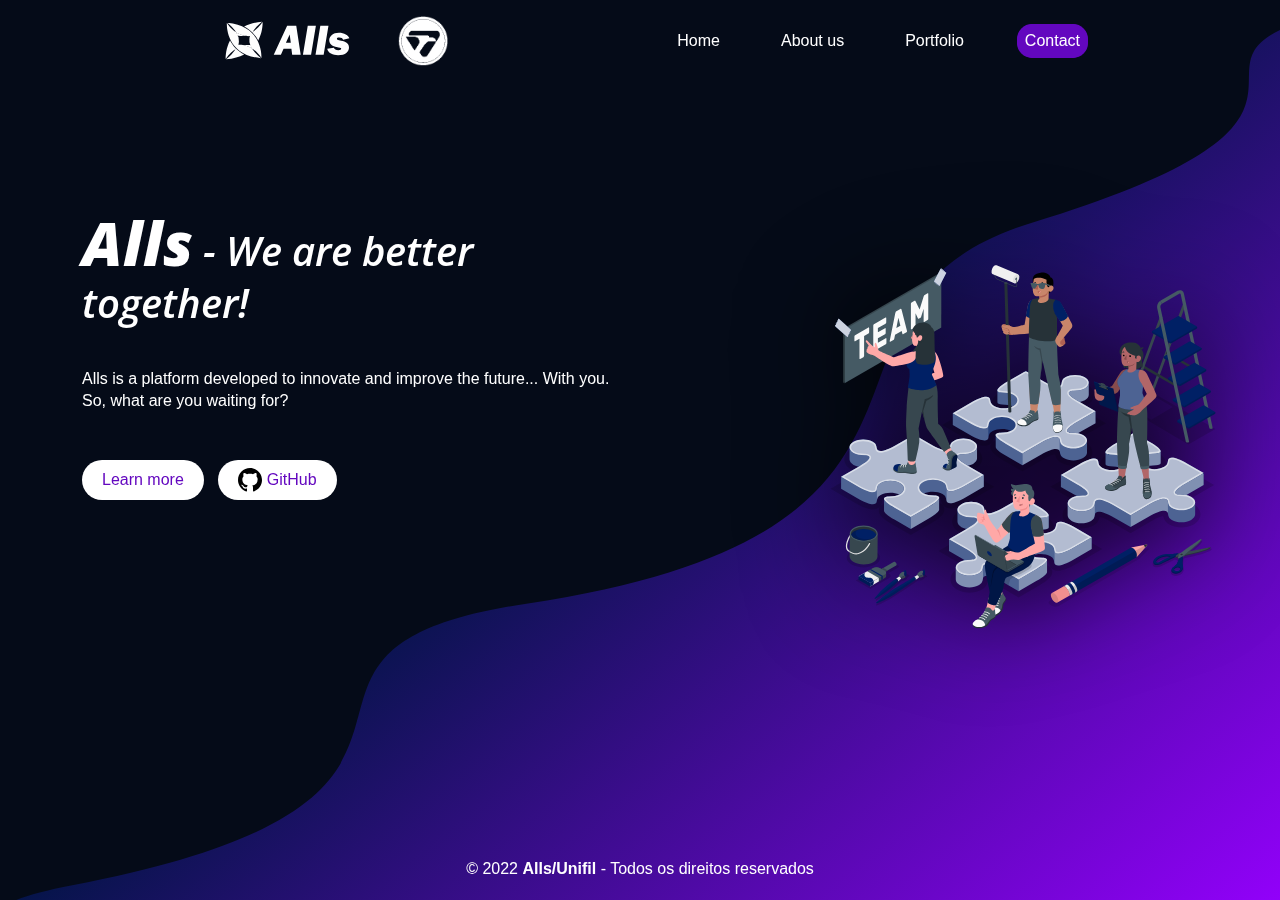
==== index.html @ 02fdd74c "Update index.html" ====
<!DOCTYPE html>
<html lang="en">
<head>
    <meta charset="utf-8">
    <meta name="viewport" content="width=device-width, initial-scale=1.0">
    <meta name="description" content="">
    <meta name="author" content="">
    <title>Alls - We are better together!</title>
	
	<!-- core CSS -->

    <link href="css/bootstrap.min.css" rel="stylesheet">
    <link href="css/font-awesome.min.css" rel="stylesheet">
    <link href="css/animate.min.css" rel="stylesheet">
    <link href="css/prettyPhoto.css" rel="stylesheet">
    <link href="css/main.css" rel="stylesheet">
    <link href="css/responsive.css" rel="stylesheet"> 

   
    <link rel="shortcut icon" href="/images/icon.svg" type="image/x-icon">
</head><!--/head-->

<body class="homepage">

    <header id="header">
 
        <nav class="navbar navbar-expand-lg navbar-dark">
            <div class="container-fluid">
                <a class="navbar-brand" href="index.html">
                  <img src="/images/Logo Branca.svg" width="200"  alt="">
                  <img src="/images/logoUnifil.png" height="50"  alt="">
                </a>
              <div class="collapse navbar-collapse navbar-inverse" id="navbarSupportedContent">
                <ul class="navbar-nav ms-auto mb-2 mb-lg-0">
                  <li class="nav-item">
                    <a class="nav-link" aria-current="page" href="index.html">Home</a>
                  </li>
                  <li class="nav-item navbar-inverse">
                    <a class="nav-link" href="about-us.html">About us</a>
                  </li>
                  <li class="nav-item navbar-inverse">
                    <a class="nav-link" href="portfolio.html">Portfolio</a>
                  </li>
                   <!--
                    <li class="nav-item dropdown navbar-inverse">
                        <a class="nav-link dropdown-toggle" href="blog-item.html" id="navbarDropdown" role="button" data-bs-toggle="dropdown" aria-expanded="false">
                        Blog
                        </a>
                        <ul class="dropdown-menu" aria-labelledby="navbarDropdown">
                        <li><a class="dropdown-item" href="blog-item.html">Recent articles</a></li>
                        <li><a class="dropdown-item" href="blog-item.html">Academic subjects</a></li>
                        <li><hr class="dropdown-divider"></li>
                        <li><a class="dropdown-item" href="blog-item.html">All subjects</a></li>
                        </ul>
                    </li>
                  -->

                  <li class="navbar-inverse navbar-nav active">
                    <a class="nav-link active" href="contact-us.html ">Contact</a>
                  </li>
                </ul>
              </div>
            </div>
        <!-- </nav>-->

    </header><!--/header-->

 
    <section class="view intro-2 rgba-gradient">
      <div class="full-bg-img mask">
          <div class="container flex-center">
              <div class="row flex-center pt-5 mt-3 w-100">
                  <div class="col-md-6 text-md-left margins">
                      <div class="white-text">
                          <h1 class="h1-responsive wow fadeInLeft" data-wow-delay="0.3s" style="font-style: italic;"> <b style="font-size: 60px;">Alls</b> - We are better together!</h1>
                              <br>
                              <p class="wow fadeInLeft" data-wow-delay="0.3s">
                                Alls is a platform developed to innovate and improve the future... With you.
                                <br>
                                So, what are you waiting for?
                              </p>
                              <br>
                              <a class="btn btn-primary wow fadeInLeft waves-light" data-wow-delay="0.3s" mdbWavesEffect href="" role="button">Learn more</a>
                              <a class="btn btn-primary wow fadeInLeft waves-light" data-wow-delay="0.3s" mdbWavesEffect href="" role="button" style="margin-left: 10px;"> <img src="/images/git-icon.svg" alt=""> GitHub</a>
                      </div>
                  </div>
              </div>
          </div>
      </div>
    </section>

    <div class="wow fadeInRight" data-wow-delay="0.3s">
      <img  class="background-anime" src="/images/background-anime.svg" alt="">
    </div>

  <div class="footer-home">
    <p class="footer-home">© 2022 <a href="https://unifil.br/"> <b> Alls/Unifil</b> </a> - Todos os direitos reservados</p>
  </div>  
  
    <script src="js/html5shiv.js"></script>
    <script src="js/respond.min.js"></script>   
    <script src="js/jquery.js"></script>
    <script src="js/bootstrap.min.js"></script>
    <script src="js/jquery.prettyPhoto.js"></script>
    <script src="js/jquery.isotope.min.js"></script>
    <script src="js/main.js"></script>
    <script src="js/wow.min.js"></script>

</body>
</html>
---- css/prettyPhoto.css ----
div.pp_default .pp_top,div.pp_default .pp_top .pp_middle,div.pp_default .pp_top .pp_left,div.pp_default .pp_top .pp_right,div.pp_default .pp_bottom,div.pp_default .pp_bottom .pp_left,div.pp_default .pp_bottom .pp_middle,div.pp_default .pp_bottom .pp_right{height:13px}
div.pp_default .pp_top .pp_left{background:url(../images/prettyPhoto/default/sprite.png) -78px -93px no-repeat}
div.pp_default .pp_top .pp_middle{background:url(../images/prettyPhoto/default/sprite_x.png) top left repeat-x}
div.pp_default .pp_top .pp_right{background:url(../images/prettyPhoto/default/sprite.png) -112px -93px no-repeat}
div.pp_default .pp_content .ppt{color:#f8f8f8}
div.pp_default .pp_content_container .pp_left{background:url(../images/prettyPhoto/default/sprite_y.png) -7px 0 repeat-y;padding-left:13px}
div.pp_default .pp_content_container .pp_right{background:url(../images/prettyPhoto/default/sprite_y.png) top right repeat-y;padding-right:13px}
div.pp_default .pp_next:hover{background:url(../images/prettyPhoto/default/sprite_next.png) center right no-repeat;cursor:pointer}
div.pp_default .pp_previous:hover{background:url(../images/prettyPhoto/default/sprite_prev.png) center left no-repeat;cursor:pointer}
div.pp_default .pp_expand{background:url(../images/prettyPhoto/default/sprite.png) 0 -29px no-repeat;cursor:pointer;width:28px;height:28px}
div.pp_default .pp_expand:hover{background:url(../images/prettyPhoto/default/sprite.png) 0 -56px no-repeat;cursor:pointer}
div.pp_default .pp_contract{background:url(../images/prettyPhoto/default/sprite.png) 0 -84px no-repeat;cursor:pointer;width:28px;height:28px}
div.pp_default .pp_contract:hover{background:url(../images/prettyPhoto/default/sprite.png) 0 -113px no-repeat;cursor:pointer}
div.pp_default .pp_close{width:30px;height:30px;background:url(../images/prettyPhoto/default/sprite.png) 2px 1px no-repeat;cursor:pointer}
div.pp_default .pp_gallery ul li a{background:url(../images/prettyPhoto/default/default_thumb.png) center center #f8f8f8;border:1px solid #aaa}
div.pp_default .pp_social{margin-top:7px}
div.pp_default .pp_gallery a.pp_arrow_previous,div.pp_default .pp_gallery a.pp_arrow_next{position:static;left:auto}
div.pp_default .pp_nav .pp_play,div.pp_default .pp_nav .pp_pause{background:url(../images/prettyPhoto/default/sprite.png) -51px 1px no-repeat;height:30px;width:30px}
div.pp_default .pp_nav .pp_pause{background-position:-51px -29px}
div.pp_default a.pp_arrow_previous,div.pp_default a.pp_arrow_next{background:url(../images/prettyPhoto/default/sprite.png) -31px -3px no-repeat;height:20px;width:20px;margin:4px 0 0}
div.pp_default a.pp_arrow_next{left:52px;background-position:-82px -3px}
div.pp_default .pp_content_container .pp_details{margin-top:5px}
div.pp_default .pp_nav{clear:none;height:30px;width:110px;position:relative}
div.pp_default .pp_nav .currentTextHolder{font-family:Georgia;font-style:italic;color:#999;font-size:11px;left:75px;line-height:25px;position:absolute;top:2px;margin:0;padding:0 0 0 10px}
div.pp_default .pp_close:hover,div.pp_default .pp_nav .pp_play:hover,div.pp_default .pp_nav .pp_pause:hover,div.pp_default .pp_arrow_next:hover,div.pp_default .pp_arrow_previous:hover{opacity:0.7}
div.pp_default .pp_description{font-size:11px;font-weight:700;line-height:14px;margin:5px 50px 5px 0}
div.pp_default .pp_bottom .pp_left{background:url(../images/prettyPhoto/default/sprite.png) -78px -127px no-repeat}
div.pp_default .pp_bottom .pp_middle{background:url(../images/prettyPhoto/default/sprite_x.png) bottom left repeat-x}
div.pp_default .pp_bottom .pp_right{background:url(../images/prettyPhoto/default/sprite.png) -112px -127px no-repeat}
div.pp_default .pp_loaderIcon{background:url(../images/prettyPhoto/default/loader.gif) center center no-repeat}
div.light_rounded .pp_top .pp_left{background:url(../images/prettyPhoto/light_rounded/sprite.png) -88px -53px no-repeat}
div.light_rounded .pp_top .pp_right{background:url(../images/prettyPhoto/light_rounded/sprite.png) -110px -53px no-repeat}
div.light_rounded .pp_next:hover{background:url(../images/prettyPhoto/light_rounded/btnNext.png) center right no-repeat;cursor:pointer}
div.light_rounded .pp_previous:hover{background:url(../images/prettyPhoto/light_rounded/btnPrevious.png) center left no-repeat;cursor:pointer}
div.light_rounded .pp_expand{background:url(../images/prettyPhoto/light_rounded/sprite.png) -31px -26px no-repeat;cursor:pointer}
div.light_rounded .pp_expand:hover{background:url(../images/prettyPhoto/light_rounded/sprite.png) -31px -47px no-repeat;cursor:pointer}
div.light_rounded .pp_contract{background:url(../images/prettyPhoto/light_rounded/sprite.png) 0 -26px no-repeat;cursor:pointer}
div.light_rounded .pp_contract:hover{background:url(../images/prettyPhoto/light_rounded/sprite.png) 0 -47px no-repeat;cursor:pointer}
div.light_rounded .pp_close{width:75px;height:22px;background:url(../images/prettyPhoto/light_rounded/sprite.png) -1px -1px no-repeat;cursor:pointer}
div.light_rounded .pp_nav .pp_play{background:url(../images/prettyPhoto/light_rounded/sprite.png) -1px -100px no-repeat;height:15px;width:14px}
div.light_rounded .pp_nav .pp_pause{background:url(../images/prettyPhoto/light_rounded/sprite.png) -24px -100px no-repeat;height:15px;width:14px}
div.light_rounded .pp_arrow_previous{background:url(../images/prettyPhoto/light_rounded/sprite.png) 0 -71px no-repeat}
div.light_rounded .pp_arrow_next{background:url(../images/prettyPhoto/light_rounded/sprite.png) -22px -71px no-repeat}
div.light_rounded .pp_bottom .pp_left{background:url(../images/prettyPhoto/light_rounded/sprite.png) -88px -80px no-repeat}
div.light_rounded .pp_bottom .pp_right{background:url(../images/prettyPhoto/light_rounded/sprite.png) -110px -80px no-repeat}
div.dark_rounded .pp_top .pp_left{background:url(../images/prettyPhoto/dark_rounded/sprite.png) -88px -53px no-repeat}
div.dark_rounded .pp_top .pp_right{background:url(../images/prettyPhoto/dark_rounded/sprite.png) -110px -53px no-repeat}
div.dark_rounded .pp_content_container .pp_left{background:url(../images/prettyPhoto/dark_rounded/contentPattern.png) top left repeat-y}
div.dark_rounded .pp_content_container .pp_right{background:url(../images/prettyPhoto/dark_rounded/contentPattern.png) top right repeat-y}
div.dark_rounded .pp_next:hover{background:url(../images/prettyPhoto/dark_rounded/btnNext.png) center right no-repeat;cursor:pointer}
div.dark_rounded .pp_previous:hover{background:url(../images/prettyPhoto/dark_rounded/btnPrevious.png) center left no-repeat;cursor:pointer}
div.dark_rounded .pp_expand{background:url(../images/prettyPhoto/dark_rounded/sprite.png) -31px -26px no-repeat;cursor:pointer}
div.dark_rounded .pp_expand:hover{background:url(../images/prettyPhoto/dark_rounded/sprite.png) -31px -47px no-repeat;cursor:pointer}
div.dark_rounded .pp_contract{background:url(../images/prettyPhoto/dark_rounded/sprite.png) 0 -26px no-repeat;cursor:pointer}
div.dark_rounded .pp_contract:hover{background:url(../images/prettyPhoto/dark_rounded/sprite.png) 0 -47px no-repeat;cursor:pointer}
div.dark_rounded .pp_close{width:75px;height:22px;background:url(../images/prettyPhoto/dark_rounded/sprite.png) -1px -1px no-repeat;cursor:pointer}
div.dark_rounded .pp_description{margin-right:85px;color:#fff}
div.dark_rounded .pp_nav .pp_play{background:url(../images/prettyPhoto/dark_rounded/sprite.png) -1px -100px no-repeat;height:15px;width:14px}
div.dark_rounded .pp_nav .pp_pause{background:url(../images/prettyPhoto/dark_rounded/sprite.png) -24px -100px no-repeat;height:15px;width:14px}
div.dark_rounded .pp_arrow_previous{background:url(../images/prettyPhoto/dark_rounded/sprite.png) 0 -71px no-repeat}
div.dark_rounded .pp_arrow_next{background:url(../images/prettyPhoto/dark_rounded/sprite.png) -22px -71px no-repeat}
div.dark_rounded .pp_bottom .pp_left{background:url(../images/prettyPhoto/dark_rounded/sprite.png) -88px -80px no-repeat}
div.dark_rounded .pp_bottom .pp_right{background:url(../images/prettyPhoto/dark_rounded/sprite.png) -110px -80px no-repeat}
div.dark_rounded .pp_loaderIcon{background:url(../images/prettyPhoto/dark_rounded/loader.gif) center center no-repeat}
div.dark_square .pp_left,div.dark_square .pp_middle,div.dark_square .pp_right,div.dark_square .pp_content{background:#000}
div.dark_square .pp_description{color:#fff;margin:0 85px 0 0}
div.dark_square .pp_loaderIcon{background:url(../images/prettyPhoto/dark_square/loader.gif) center center no-repeat}
div.dark_square .pp_expand{background:url(../images/prettyPhoto/dark_square/sprite.png) -31px -26px no-repeat;cursor:pointer}
div.dark_square .pp_expand:hover{background:url(../images/prettyPhoto/dark_square/sprite.png) -31px -47px no-repeat;cursor:pointer}
div.dark_square .pp_contract{background:url(../images/prettyPhoto/dark_square/sprite.png) 0 -26px no-repeat;cursor:pointer}
div.dark_square .pp_contract:hover{background:url(../images/prettyPhoto/dark_square/sprite.png) 0 -47px no-repeat;cursor:pointer}
div.dark_square .pp_close{width:75px;height:22px;background:url(../images/prettyPhoto/dark_square/sprite.png) -1px -1px no-repeat;cursor:pointer}
div.dark_square .pp_nav{clear:none}
div.dark_square .pp_nav .pp_play{background:url(../images/prettyPhoto/dark_square/sprite.png) -1px -100px no-repeat;height:15px;width:14px}
div.dark_square .pp_nav .pp_pause{background:url(../images/prettyPhoto/dark_square/sprite.png) -24px -100px no-repeat;height:15px;width:14px}
div.dark_square .pp_arrow_previous{background:url(../images/prettyPhoto/dark_square/sprite.png) 0 -71px no-repeat}
div.dark_square .pp_arrow_next{background:url(../images/prettyPhoto/dark_square/sprite.png) -22px -71px no-repeat}
div.dark_square .pp_next:hover{background:url(../images/prettyPhoto/dark_square/btnNext.png) center right no-repeat;cursor:pointer}
div.dark_square .pp_previous:hover{background:url(../images/prettyPhoto/dark_square/btnPrevious.png) center left no-repeat;cursor:pointer}
div.light_square .pp_expand{background:url(../images/prettyPhoto/light_square/sprite.png) -31px -26px no-repeat;cursor:pointer}
div.light_square .pp_expand:hover{background:url(../images/prettyPhoto/light_square/sprite.png) -31px -47px no-repeat;cursor:pointer}
div.light_square .pp_contract{background:url(../images/prettyPhoto/light_square/sprite.png) 0 -26px no-repeat;cursor:pointer}
div.light_square .pp_contract:hover{background:url(../images/prettyPhoto/light_square/sprite.png) 0 -47px no-repeat;cursor:pointer}
div.light_square .pp_close{width:75px;height:22px;background:url(../images/prettyPhoto/light_square/sprite.png) -1px -1px no-repeat;cursor:pointer}
div.light_square .pp_nav .pp_play{background:url(../images/prettyPhoto/light_square/sprite.png) -1px -100px no-repeat;height:15px;width:14px}
div.light_square .pp_nav .pp_pause{background:url(../images/prettyPhoto/light_square/sprite.png) -24px -100px no-repeat;height:15px;width:14px}
div.light_square .pp_arrow_previous{background:url(../images/prettyPhoto/light_square/sprite.png) 0 -71px no-repeat}
div.light_square .pp_arrow_next{background:url(../images/prettyPhoto/light_square/sprite.png) -22px -71px no-repeat}
div.light_square .pp_next:hover{background:url(../images/prettyPhoto/light_square/btnNext.png) center right no-repeat;cursor:pointer}
div.light_square .pp_previous:hover{background:url(../images/prettyPhoto/light_square/btnPrevious.png) center left no-repeat;cursor:pointer}
div.facebook .pp_top .pp_left{background:url(../images/prettyPhoto/facebook/sprite.png) -88px -53px no-repeat}
div.facebook .pp_top .pp_middle{background:url(../images/prettyPhoto/facebook/contentPatternTop.png) top left repeat-x}
div.facebook .pp_top .pp_right{background:url(../images/prettyPhoto/facebook/sprite.png) -110px -53px no-repeat}
div.facebook .pp_content_container .pp_left{background:url(../images/prettyPhoto/facebook/contentPatternLeft.png) top left repeat-y}
div.facebook .pp_content_container .pp_right{background:url(../images/prettyPhoto/facebook/contentPatternRight.png) top right repeat-y}
div.facebook .pp_expand{background:url(../images/prettyPhoto/facebook/sprite.png) -31px -26px no-repeat;cursor:pointer}
div.facebook .pp_expand:hover{background:url(../images/prettyPhoto/facebook/sprite.png) -31px -47px no-repeat;cursor:pointer}
div.facebook .pp_contract{background:url(../images/prettyPhoto/facebook/sprite.png) 0 -26px no-repeat;cursor:pointer}
div.facebook .pp_contract:hover{background:url(../images/prettyPhoto/facebook/sprite.png) 0 -47px no-repeat;cursor:pointer}
div.facebook .pp_close{width:22px;height:22px;background:url(../images/prettyPhoto/facebook/sprite.png) -1px -1px no-repeat;cursor:pointer}
div.facebook .pp_description{margin:0 37px 0 0}
div.facebook .pp_loaderIcon{background:url(../images/prettyPhoto/facebook/loader.gif) center center no-repeat}
div.facebook .pp_arrow_previous{background:url(../images/prettyPhoto/facebook/sprite.png) 0 -71px no-repeat;height:22px;margin-top:0;width:22px}
div.facebook .pp_arrow_previous.disabled{background-position:0 -96px;cursor:default}
div.facebook .pp_arrow_next{background:url(../images/prettyPhoto/facebook/sprite.png) -32px -71px no-repeat;height:22px;margin-top:0;width:22px}
div.facebook .pp_arrow_next.disabled{background-position:-32px -96px;cursor:default}
div.facebook .pp_nav{margin-top:0}
div.facebook .pp_nav p{font-size:15px;padding:0 3px 0 4px}
div.facebook .pp_nav .pp_play{background:url(../images/prettyPhoto/facebook/sprite.png) -1px -123px no-repeat;height:22px;width:22px}
div.facebook .pp_nav .pp_pause{background:url(../images/prettyPhoto/facebook/sprite.png) -32px -123px no-repeat;height:22px;width:22px}
div.facebook .pp_next:hover{background:url(../images/prettyPhoto/facebook/btnNext.png) center right no-repeat;cursor:pointer}
div.facebook .pp_previous:hover{background:url(../images/prettyPhoto/facebook/btnPrevious.png) center left no-repeat;cursor:pointer}
div.facebook .pp_bottom .pp_left{background:url(../images/prettyPhoto/facebook/sprite.png) -88px -80px no-repeat}
div.facebook .pp_bottom .pp_middle{background:url(../images/prettyPhoto/facebook/contentPatternBottom.png) top left repeat-x}
div.facebook .pp_bottom .pp_right{background:url(../images/prettyPhoto/facebook/sprite.png) -110px -80px no-repeat}
div.pp_pic_holder a:focus{outline:none}
div.pp_overlay{background:#000;display:none;left:0;position:absolute;top:0;width:100%;z-index:9500}
div.pp_pic_holder{display:none;position:absolute;width:100px;z-index:10000}
.pp_content{height:40px;min-width:40px}
* html .pp_content{width:40px}
.pp_content_container{position:relative;text-align:left;width:100%}
.pp_content_container .pp_left{padding-left:20px}
.pp_content_container .pp_right{padding-right:20px}
.pp_content_container .pp_details{float:left;margin:10px 0 2px}
.pp_description{display:none;margin:0}
.pp_social{float:left;margin:0}
.pp_social .facebook{float:left;margin-left:5px;width:55px;overflow:hidden}
.pp_social .twitter{float:left}
.pp_nav{clear:right;float:left;margin:3px 10px 0 0}
.pp_nav p{float:left;white-space:nowrap;margin:2px 4px}
.pp_nav .pp_play,.pp_nav .pp_pause{float:left;margin-right:4px;text-indent:-10000px}
a.pp_arrow_previous,a.pp_arrow_next{display:block;float:left;height:15px;margin-top:3px;overflow:hidden;text-indent:-10000px;width:14px}
.pp_hoverContainer{position:absolute;top:0;width:100%;z-index:2000}
.pp_gallery{display:none;left:50%;margin-top:-50px;position:absolute;z-index:10000}
.pp_gallery div{float:left;overflow:hidden;position:relative}
.pp_gallery ul{float:left;height:35px;position:relative;white-space:nowrap;margin:0 0 0 5px;padding:0}
.pp_gallery ul a{border:1px rgba(0,0,0,0.5) solid;display:block;float:left;height:33px;overflow:hidden}
.pp_gallery ul a img{border:0}
.pp_gallery li{display:block;float:left;margin:0 5px 0 0;padding:0}
.pp_gallery li.default a{background:url(../images/prettyPhoto/facebook/default_thumbnail.gif) 0 0 no-repeat;display:block;height:33px;width:50px}
.pp_gallery .pp_arrow_previous,.pp_gallery .pp_arrow_next{margin-top:7px!important}
a.pp_next{background:url(../images/prettyPhoto/light_rounded/btnNext.png) 10000px 10000px no-repeat;display:block;float:right;height:100%;text-indent:-10000px;width:49%}
a.pp_previous{background:url(../images/prettyPhoto/light_rounded/btnNext.png) 10000px 10000px no-repeat;display:block;float:left;height:100%;text-indent:-10000px;width:49%}
a.pp_expand,a.pp_contract{cursor:pointer;display:none;height:20px;position:absolute;right:30px;text-indent:-10000px;top:10px;width:20px;z-index:20000}
a.pp_close{position:absolute;right:0;top:0;display:block;line-height:22px;text-indent:-10000px}
.pp_loaderIcon{display:block;height:24px;left:50%;position:absolute;top:50%;width:24px;margin:-12px 0 0 -12px}
#pp_full_res{line-height:1!important}
#pp_full_res .pp_inline{text-align:left}
#pp_full_res .pp_inline p{margin:0 0 15px}
div.ppt{color:#fff;display:none;font-size:17px;z-index:9999;margin:0 0 5px 15px}
div.pp_default .pp_content,div.light_rounded .pp_content{background-color:#fff}
div.pp_default #pp_full_res .pp_inline,div.light_rounded .pp_content .ppt,div.light_rounded #pp_full_res .pp_inline,div.light_square .pp_content .ppt,div.light_square #pp_full_res .pp_inline,div.facebook .pp_content .ppt,div.facebook #pp_full_res .pp_inline{color:#000}
div.pp_default .pp_gallery ul li a:hover,div.pp_default .pp_gallery ul li.selected a,.pp_gallery ul a:hover,.pp_gallery li.selected a{border-color:#fff}
div.pp_default .pp_details,div.light_rounded .pp_details,div.dark_rounded .pp_details,div.dark_square .pp_details,div.light_square .pp_details,div.facebook .pp_details{position:relative}
div.light_rounded .pp_top .pp_middle,div.light_rounded .pp_content_container .pp_left,div.light_rounded .pp_content_container .pp_right,div.light_rounded .pp_bottom .pp_middle,div.light_square .pp_left,div.light_square .pp_middle,div.light_square .pp_right,div.light_square .pp_content,div.facebook .pp_content{background:#fff}
div.light_rounded .pp_description,div.light_square .pp_description{margin-right:85px}
div.light_rounded .pp_gallery a.pp_arrow_previous,div.light_rounded .pp_gallery a.pp_arrow_next,div.dark_rounded .pp_gallery a.pp_arrow_previous,div.dark_rounded .pp_gallery a.pp_arrow_next,div.dark_square .pp_gallery a.pp_arrow_previous,div.dark_square .pp_gallery a.pp_arrow_next,div.light_square .pp_gallery a.pp_arrow_previous,div.light_square .pp_gallery a.pp_arrow_next{margin-top:12px!important}
div.light_rounded .pp_arrow_previous.disabled,div.dark_rounded .pp_arrow_previous.disabled,div.dark_square .pp_arrow_previous.disabled,div.light_square .pp_arrow_previous.disabled{background-position:0 -87px;cursor:default}
div.light_rounded .pp_arrow_next.disabled,div.dark_rounded .pp_arrow_next.disabled,div.dark_square .pp_arrow_next.disabled,div.light_square .pp_arrow_next.disabled{background-position:-22px -87px;cursor:default}
div.light_rounded .pp_loaderIcon,div.light_square .pp_loaderIcon{background:url(../images/prettyPhoto/light_rounded/loader.gif) center center no-repeat}
div.dark_rounded .pp_top .pp_middle,div.dark_rounded .pp_content,div.dark_rounded .pp_bottom .pp_middle{background:url(../images/prettyPhoto/dark_rounded/contentPattern.png) top left repeat}
div.dark_rounded .currentTextHolder,div.dark_square .currentTextHolder{color:#c4c4c4}
div.dark_rounded #pp_full_res .pp_inline,div.dark_square #pp_full_res .pp_inline{color:#fff}
.pp_top,.pp_bottom{height:20px;position:relative}
* html .pp_top,* html .pp_bottom{padding:0 20px}
.pp_top .pp_left,.pp_bottom .pp_left{height:20px;left:0;position:absolute;width:20px}
.pp_top .pp_middle,.pp_bottom .pp_middle{height:20px;left:20px;position:absolute;right:20px}
* html .pp_top .pp_middle,* html .pp_bottom .pp_middle{left:0;position:static}
.pp_top .pp_right,.pp_bottom .pp_right{height:20px;left:auto;position:absolute;right:0;top:0;width:20px}
.pp_fade,.pp_gallery li.default a img{display:none}
---- css/main.css ----
@import url(http://fonts.googleapis.com/css?family=Open+Sans:300italic,400italic,600italic,700italic,800italic,400,600,700,300,800);


/*************************
*******Typography******
**************************/

body {
  background: #050b18;
  font-family: 'Montserrat', sans-serif;
  color:#4e4e4e;
  line-height: 22px;
  resize: both;
}

.nav-link {
  color: #fff;
}

.centerImg {
  margin-left: auto;
  margin-right: auto;
}

.downloadButton {
  padding: 5px 12px;
  border-radius: 20px;
  border: none;
  color: #fff;
  line-height: 24px;
  background-color: #6307bf;
}

.downloadButton:hover {
  transition: color 300ms, background-color 300ms;
  background-color: #fff;
  color: #6307bf;
}

.portfolioItems {
  padding: 10px;
}

.homepage {
  background-image: url(/images/background-home.svg);
  width: 100%;
  height: 100%;
  margin-bottom: 0px;
  right: 0;
  background-size: cover;
  background-repeat: no-repeat;
}

.profilePic {
  position: relative;
  left: 10%;
}

.background img {
  width: 30%; 
  position: fixed;
  left: 65%;
  top: 34vh;
}

.container-fluid {
  padding-top: 4%;
  padding-right: 15%;
  padding-left: 15%;
  position: absolute;
}

.white-text {
  color: #fff;
}

.terms {
  background-color: #fff;
  color: #050b18;
}

h1,
h2,
h3 {
  font-weight: 600; 
  font-family: 'Open Sans', sans-serif;
  color:#fff;
}

h1{
  font-size: 36px;
}

h2{
  font-size: 20px;
}

h3{
  font-size: 16px;
  color: #787878;
  font-weight: 400;
  line-height: 24px;
}

h4{
  font-size: 16px;
}

p {
  margin-top: 2%!important;
  text-align: justify!important;
}

a {
  color: #fff;
  -webkit-transition: color 300ms, background-color 300ms;
  -moz-transition: color 300ms, background-color 300ms;
  -o-transition:  color 300ms, background-color 300ms;
  transition:  color 300ms, background-color 300ms;
  text-decoration-line: none;
}

a:hover,
a:focus {
  color: #050b18;
  text-decoration: none;
  outline: none;
}

hr {
  border-top: 1px solid #e5e5e5;
  border-bottom: 1px solid #fff;
}

.btn-primary {
  padding: 8px 20px;
  background: #fff;
  color:#6307bf;
  border-radius: 20px;
  border:none;
  margin-top: 10px;
}

.btn-primary:hover, 
.btn-primary:focus {
  background: 6307bf;
  color:#ffffff;
  outline: none;
  box-shadow: none;
} 

.btn-nav {
  padding: 8px 20px;
  background: #fff;
  border-style: solid!important;
  border-width: 1px!important;
  color:#6307bf;
  display: inline-block;
  border-radius: 20px;
  border:none;
  margin-top: 10px;
  width: 100%;
  text-align: center;
}

.btn-nav:hover, 
.btn-nav:focus {
  background: #6307bf;
  color:#ffffff;
  outline: none;
  box-shadow: none;
} 

.btn-transparent {
  border: 3px solid #fff;
  background: transparent;
  color: #fff;
}

.btn-transparent:hover {
  border-color: rgba(255, 255, 255, 0.5);
}

.dropdown-menu {
  margin-top: -1px;
  min-width: 180px;
}

.center h2{
  font-size: 36px;
  margin-top: 0;
  margin-bottom: 20px;
}

.media>.pull-left{
  margin-right: 20px;
}

.media>.pull-right{
  margin-left: 20px;
}

body > section {
  padding-top: 10%;
}

.center {
  text-align: center;
  padding-bottom: 55px;
  margin-left: 15%;
  margin-right: 15%;
}

.center-form {
  padding-bottom: 10%;
  margin: 0 auto;
}

.scaleIn {
  -webkit-animation-name: scaleIn;
  animation-name: scaleIn;
}

.lead{
  font-size: 16px;
  line-height: 24px;
  font-weight: 400;
  text-align: center!important;
}

.transparent-bg {
  background-color: transparent !important;
  margin-bottom: 0;
}


img.background-anime {
  position: absolute;
  padding-right: 3%;
  /*margin-top: 5%;*/
  top: 50%;
  transform: translateY(-50%);
  right: 1%;
  z-index: -1;
  width: 35%!important;
  height: auto!important;
  filter: drop-shadow(0px 0px 50px black);
  user-select: none;
  transition: .3s;
  animation: pulseIndex 4s infinite linear;
}

@keyframes pulseIndex {
  0% {
      transform: scale(1) rotate(0deg) translateY(-50%);
      top: 50%;
  }
  50% {
      transform: scale(1.03) translateY(-50%);
      top: 50%;
  }
  55% {
      transform: scale(1.03) translateY(-50%);
      top: 50%;
  }
  100% {
      transform: scale(1) translateY(-50%);
      top: 50%;
  }
}

@media(max-width: 992px) {
  .featured-img.index-page {
      filter: drop-shadow(0px 0px 50px black) brightness(0.6);
  }
}

@media(max-width: 768px) {
  .featured-img.index-page {
      width: 60%!important;
  }    
}

@media(max-width: 576px) {
  .featured-img.index-page {
      width: 75%!important;
      filter: drop-shadow(0px 0px 50px black) brightness(.7);
  }    
}

@keyframes pulseIndex {
  0% {
      transform: scale(1) rotate(0deg) translateY(-50%);
      top: 50%;
  }
  50% {
      transform: scale(1.03) translateY(-50%);
      top: 50%;
  }
  55% {
      transform: scale(1.03) translateY(-50%);
      top: 50%;
  }
  100% {
      transform: scale(1) translateY(-50%);
      top: 50%;
  }
}

@-webkit-keyframes scaleIn {
  0% {
    opacity: 0;
    -webkit-transform: scale(0);
    transform: scale(0);
  }

  100% {
    opacity: 1;
    -webkit-transform: scale(1);
    transform: scale(1);
  }
}

@keyframes scaleIn {
  0% {
    opacity: 0;
    -webkit-transform: scale(0);
    -ms-transform: scale(0);
    transform: scale(0);
  }

  100% {
    opacity: 1;
    -webkit-transform: scale(1);
    -ms-transform: scale(1);
    transform: scale(1);
  }
}

@media screen and (max-width: 767px){

  #HeaderNavbar > ul{
     align-items: flex-start !important;
  }

  #HeaderNavbar > ul li.ml-auto{
     margin-left: inherit !important;
  }

  #HeaderNavbar > ul li.ml-auto .mr-4{
     margin-right: inherit !important;
  }

}


/*************************
*******Header******
**************************/

.navbar-brand {
  padding: 0;
  margin:0;
}

.navbar {
  border-radius: 0;
  margin-bottom: 0;
  background: #ffffff00;
  padding: 15px 0;
  padding-bottom: 0;
}

 /*.navbar-nav{
  margin-top: 12px;
 }*/

.navbar-nav>li{
  margin-left: 45px;
}



.navbar-inverse .navbar-nav > li > a {
  padding: 5px 12px; 
  margin: 0;
  border-radius: 20px;
  color: #fff;
  line-height: 24px;
  display: inline-block;
}

.navbar-inverse .navbar-nav > li > a:hover{
	background-color: #6307bf;
  color: #fff;
}

.navbar-inverse {
  border: none;
}

.navbar-inverse .navbar-brand {
  font-size: 36px;
  line-height: 50px;
  color: #fff;
}



.navbar-nav .active {
  background-color: #6307bf;
  color: #fff;
  border-radius: 15px;
}

.navbar-inverse .navbar-nav> .active > a:hover {
    background-color: rgb(255, 255, 255);
    color: #6307bf;
}

.navbar-inverse .navbar-nav .dropdown-menu {
  background-color: #050b18;
  -webkit-box-shadow: 0 3px 8px rgba(0, 0, 0, 0.225);
  -moz-box-shadow: 0 3px 8px rgba(0, 0, 0, 0.225);
  box-shadow: 0 3px 8px rgba(0, 0, 0, 0.225);
  border: 0;
  padding: 0;
  margin-top: 0;
  border-top: 0;
  border-radius: 2;
  left: 0;
}

.navbar-inverse .navbar-nav .dropdown-menu:before{
  position: absolute;
  top:0;
}

.navbar-inverse .navbar-nav .dropdown-menu > li > a {
  padding: 8px 15px;
  color: #fff;
}

.navbar-inverse .navbar-nav .dropdown-menu > li:hover > a,
.navbar-inverse .navbar-nav .dropdown-menu > li:focus > a,
.navbar-inverse .navbar-nav .dropdown-menu > li.active > a {
  background-color: #6307bf;
  color: #fff;
}

.navbar-inverse .navbar-nav .dropdown-menu > li:last-child > a {
  border-radius: 0 0 3px 3px;
}

.navbar-inverse .navbar-nav .dropdown-menu > li.divider {
  background-color: transparent;
}

.navbar-inverse .navbar-collapse,
.navbar-inverse .navbar-form {
  border-top: 0;
  padding-bottom: 0;
}


/*************************
*******Home Page******
**************************/


#middle {
  background: #f2f2f2;
}

.skill h2{
  margin-bottom: 25px;
}

.progress-wrap{
  position: relative;
}

.progress .color1,
.progress .color1 .bar-width{
  background: #2d7da4;
}

.progress .color2,
.progress .color2 .bar-width{
  background: #6aa42f;
}

.progress .color3,
.progress .color3 .bar-width{
  background: #ffcc33;
}

.progress .color4,
.progress .color4 .bar-width{
  background: #db3615;
}

.progress, 
.progress-bar {
  height: 15px;
  line-height: 15px;
  background: #e6e6e6;
  -webkit-box-shadow: none;
  -moz-box-shadow: none;
  box-shadow: none;
  border-radius: 0;
  overflow: visible;
  text-align: right;
}

.progress{
  position: relative;
}

.progress .bar-width{
  position: absolute;
  width: 40px;
  height: 20px;
  line-height: 20px;
  text-align: center;
  font-size: 12px;
  font-weight: 700;
  top: -30px;
  border-radius: 2px;
  margin-left: -30px;
}

.progress span{
  position: relative;
}

.progress span:before{
  content: " ";
  position: absolute;
  width: auto;
  height: auto;
  border-width: 8px 5px;
  border-style: solid;
  bottom: -15px;
  right: 8px;
}

.progress .color1 span:before{
  border-color: #2d7da4 transparent transparent transparent;
}

.progress .color2 span:before{
  border-color: #6aa42f transparent transparent transparent;
}

.progress .color3 span:before{
  border-color: #ffcc33 transparent transparent transparent;
}

.progress .color4 span:before{
  border-color: #db3615 transparent transparent transparent;
}

.accordion h2{
  margin-bottom: 25px;
}

.panel-default{
  border-color: transparent;
}

.panel-default>.panel-heading,
.panel{
  background-color: #e6e6e6; 
  border:0 none;
  box-shadow:none;
}

.panel-default>.panel-heading+.panel-collapse .panel-body{
  background: #fff;
  color: #858586;
}

.panel-body{
  padding: 20px 20px 10px;
}

.panel-group .panel+.panel{
  margin-top: 0;
  border-top: 1px solid #d9d9d9;
}

.panel-group .panel{
  border-radius: 0;
}

.panel-heading{
  border-radius: 0;
}

.panel-title>a{
  color: #4e4e4e;
}

.accordion-inner img{
  border-radius: 4px;
}

.accordion-inner h4{
  margin-top: 0;
}

.panel-heading.active{
  background: #1f1f20;
}

.panel-heading.active .panel-title>a{
  color:#fff;
}

a.accordion-toggle  i{
  width: 45px;
  line-height: 44px;
  font-size: 20px;
  margin-top: -10px;
  text-align: center;
  margin-right: -15px;
  background: #c9c9c9;
}

.panel-heading.active a.accordion-toggle i{
  background: #6307bf;
  color: #fff;
}

.panel-heading.active a.accordion-toggle.collapsed i{
  background: #6307bf;
  color: #fff;
}

.nav-tabs>li{
  margin-bottom: 0px;
  border-bottom: 1px solid #e6e6e6;
}

.nav-tabs{
  border-bottom: transparent;
  border-right: 1px solid #e6e6e6;
}

.nav-tabs>li>a {
  background: #f5f5f5;
  color: #666;
  border-radius: 0;
  border: 0 none;
  line-height: 24px;
  margin-right:0;
  padding: 13px 15px;
}

.nav-tabs li:last-child{
  border-bottom: 0 none;
} 

.nav-stacked>li+li{
  margin-top: 0;
}

.nav-tabs>li>a:hover{
  background: #1f1f20;
  color:#fff;
}

.nav-tabs>li.active>a, 
.nav-tabs>li.active>a:hover, 
.nav-tabs>li.active>a:focus {
  border: 0;
  color:#fff;
  background: #1f1f20;
  position: relative;
}

.nav-tabs>li.active>a:after {
  position: absolute;
  content:  "";
  width: auto;
  height: auto;
  border-style:solid;
  border-color: transparent transparent transparent #1f1f20;
  border-width: 25px 22px;
  right: -44px;
  top:0;
}

.tab-wrap{
  border:1px solid #e6e6e6;
  margin-bottom: 20px;
}

.tab-content{
  padding: 20px;
}

.tab-content h2{
  margin-top: 0;
}

.tab-content img{
  border-radius: 4px;
}

/*************************
********* About Us Page CSS ******
**************************/

.about-title {
  margin-top: 12%;
}

.about-sub {
  margin-top: 4%;
}

.about-us {
  margin-top: 110px;
  margin-bottom: -110px;
}

.about-us h2, 
.skill_text h2 {
  color:#4e4e4e;
  font-size: 30px;
  font-weight: 600;
}

.about-us p {
  color:#4e4e4e;
}

.card {
  width: 300px;
  margin: 2%;
  padding: 4px;
  display: inline-block;
}

.card-title {
  text-align: center;
  font-weight: bold;
  color: #000;
}

.box {
  display: none;
}

p.box {
  text-align: justify;
  margin-top: 8%!important;
}

.text-about {
  text-align: center!important;
  color: #fff;
  font-size: 16px;
  line-height: 24px;
  font-weight: 400;
  margin-left: 10%;
  margin-right: 10%;
}

.left-team {
  text-align: left;
}

.right-team {
  text-align: right;
}

.skill_text {
  display: block;
  margin-bottom: 60px;
  margin-top: 25px;
  overflow: hidden;
}

.sinlge-skill {
  background:#f2f2f2;
  border-radius: 100%;
  color: #FFFFFF;
  font-size: 22px;
  font-weight: bold;
  height: 200px;
  position: relative;
  width: 200px;
  text-transform: uppercase;
  overflow: hidden;
  margin: 30px 0;

}

.sinlge-skill p em {
  color: #FFFFFF;
  font-size: 38px;
}

.sinlge-skill p {
  line-height: 1;
}

.joomla-skill, 
.html-skill, 
.css-skill, 
.wp-skill {
  position: absolute;
  height: 100%;
  bottom: 0;
  width:100%;
  border-radius: 100%;
  padding: 70px 0;
  text-align: center;
}


.joomla-skill {
  background: rgb(242,242,242); /* Old browsers */
  background: -moz-linear-gradient(top, rgba(242,242,242,1) 0%, rgba(242,242,242,1) 28%, rgba(45,125,164,1) 28%); /* FF3.6+ */
  background: -webkit-gradient(linear, left top, left bottom, color-stop(0%,rgba(242,242,242,1)), color-stop(28%,rgba(242,242,242,1)), color-stop(28%,rgba(45,125,164,1))); /* Chrome,Safari4+ */
  background: -webkit-linear-gradient(top, rgba(242,242,242,1) 0%,rgba(242,242,242,1) 28%,rgba(45,125,164,1) 28%); /* Chrome10+,Safari5.1+ */
  background: -o-linear-gradient(top, rgba(242,242,242,1) 0%,rgba(242,242,242,1) 28%,rgba(45,125,164,1) 28%); /* Opera 11.10+ */
  background: -ms-linear-gradient(top, rgba(242,242,242,1) 0%,rgba(242,242,242,1) 28%,rgba(45,125,164,1) 28%); /* IE10+ */
  background: linear-gradient(to bottom, rgba(242,242,242,1) 0%,rgba(242,242,242,1) 28%,rgba(45,125,164,1) 28%); /* W3C */
  filter: progid:DXImageTransform.Microsoft.gradient( startColorstr='#f2f2f2', endColorstr='#2d7da4',GradientType=0 ); /* IE6-9 */    
}

.html-skill {
  background: rgb(242,242,242); /* Old browsers */
  background: -moz-linear-gradient(top, rgba(242,242,242,1) 0%, rgba(242,242,242,1) 9%, rgba(106,164,47,1) 9%); /* FF3.6+ */
  background: -webkit-gradient(linear, left top, left bottom, color-stop(0%,rgba(242,242,242,1)), color-stop(9%,rgba(242,242,242,1)), color-stop(9%,rgba(106,164,47,1))); /* Chrome,Safari4+ */
  background: -webkit-linear-gradient(top, rgba(242,242,242,1) 0%,rgba(242,242,242,1) 9%,rgba(106,164,47,1) 9%); /* Chrome10+,Safari5.1+ */
  background: -o-linear-gradient(top, rgba(242,242,242,1) 0%,rgba(242,242,242,1) 9%,rgba(106,164,47,1) 9%); /* Opera 11.10+ */
  background: -ms-linear-gradient(top, rgba(242,242,242,1) 0%,rgba(242,242,242,1) 9%,rgba(106,164,47,1) 9%); /* IE10+ */
  background: linear-gradient(to bottom, rgba(242,242,242,1) 0%,rgba(242,242,242,1) 9%,rgba(106,164,47,1) 9%); /* W3C */
  filter: progid:DXImageTransform.Microsoft.gradient( startColorstr='#f2f2f2', endColorstr='#6aa42f',GradientType=0 ); /* IE6-9 */
}

.css-skill {
  background: rgb(242,242,242); /* Old browsers */
  background: -moz-linear-gradient(top, rgba(242,242,242,1) 0%, rgba(242,242,242,1) 32%, rgba(255,189,32,1) 32%); /* FF3.6+ */
  background: -webkit-gradient(linear, left top, left bottom, color-stop(0%,rgba(242,242,242,1)), color-stop(32%,rgba(242,242,242,1)), color-stop(32%,rgba(255,189,32,1))); /* Chrome,Safari4+ */
  background: -webkit-linear-gradient(top, rgba(242,242,242,1) 0%,rgba(242,242,242,1) 32%,rgba(255,189,32,1) 32%); /* Chrome10+,Safari5.1+ */
  background: -o-linear-gradient(top, rgba(242,242,242,1) 0%,rgba(242,242,242,1) 32%,rgba(255,189,32,1) 32%); /* Opera 11.10+ */
  background: -ms-linear-gradient(top, rgba(242,242,242,1) 0%,rgba(242,242,242,1) 32%,rgba(255,189,32,1) 32%); /* IE10+ */
  background: linear-gradient(to bottom, rgba(242,242,242,1) 0%,rgba(242,242,242,1) 32%,rgba(255,189,32,1) 32%); /* W3C */
  filter: progid:DXImageTransform.Microsoft.gradient( startColorstr='#f2f2f2', endColorstr='#ffbd20',GradientType=0 ); /* IE6-9 */
}

.wp-skill {
  background: rgb(242,242,242); /* Old browsers */
  background: -moz-linear-gradient(top, rgba(242,242,242,1) 0%, rgba(242,242,242,1) 19%, rgba(219,54,21,1) 19%); /* FF3.6+ */
  background: -webkit-gradient(linear, left top, left bottom, color-stop(0%,rgba(242,242,242,1)), color-stop(19%,rgba(242,242,242,1)), color-stop(19%,rgba(219,54,21,1))); /* Chrome,Safari4+ */
  background: -webkit-linear-gradient(top, rgba(242,242,242,1) 0%,rgba(242,242,242,1) 19%,rgba(219,54,21,1) 19%); /* Chrome10+,Safari5.1+ */
  background: -o-linear-gradient(top, rgba(242,242,242,1) 0%,rgba(242,242,242,1) 19%,rgba(219,54,21,1) 19%); /* Opera 11.10+ */
  background: -ms-linear-gradient(top, rgba(242,242,242,1) 0%,rgba(242,242,242,1) 19%,rgba(219,54,21,1) 19%); /* IE10+ */
  background: linear-gradient(to bottom, rgba(242,242,242,1) 0%,rgba(242,242,242,1) 19%,rgba(219,54,21,1) 19%); /* W3C */
  filter: progid:DXImageTransform.Microsoft.gradient( startColorstr='#f2f2f2', endColorstr='#db3615',GradientType=0 ); /* IE6-9 */
}

.skill-wrap {
  display: block;
  overflow: hidden;
  margin: 60px 0;
}

.single-profile-top, 
.single-profile-bottom {
  font-weight: 400;
  line-height: 24px;
}

.single-profile-top, 
.single-profile-bottom  {
  border: 1px solid #ddd;
  padding: 15px;
  position: relative;
}

.media_image {
  margin-bottom: 10px;
}

/*************************
********* Portfolio CSS ******
**************************/

#portfolio_page {
  margin-top: 115px;
  padding-bottom: 0;
}

.portfolio-accordion {
  padding-left: 20%;
  padding-right: 20%;
}

.accordion-item {
  margin-bottom: 1%;
}

.accordion-button-sub {
  background: #050b18;
}


.portfolio-items, 
.portfolio-filter {
  list-style: none outside none;
  margin: 10px 10px 40px 10px;
  padding: 0;
}

.portfolio-filter > li {
  display: inline-block;
}

.portfolio-filter > li a {
  background: none repeat scroll 0 0 #FFFFFF;
  font-size: 14px;
  font-weight: 400;
  margin-right: 20px;
  text-transform: uppercase;
  transition: all 0.9s ease 0s;
  -moz-transition: all 0.9s ease 0s;
  -webkit-transition: all 0.9s ease 0s;
  -o-transition: all 0.9s ease 0s;
  border: 1px solid #F2F2F2;
  outline: none;
  border-radius: 3px;
}

.portfolio-filter > li a:hover,
.portfolio-filter > li a.active{
  color:#fff;
  background: #6307bf;
  border: 1px solid #6307bf;
  box-shadow: none;
  -webkit-box-shadow: none;
}

.portfolio-items > li {
  float: left;
  padding: 0;
  -webkit-box-sizing: border-box;
  -moz-box-sizing: border-box;
  box-sizing: border-box;
}

.portfolio-item {
  margin: 0;
  padding: 10px;
}

/* Start: Recommended Isotope styles */
/**** Isotope Filtering ****/
.isotope-item {
  z-index: 2;
}

.isotope-hidden.isotope-item {
  pointer-events: none;
  z-index: 1;
}

/**** Isotope CSS3 transitions ****/
.isotope,
.isotope .isotope-item {
  -webkit-transition-duration: 0.8s;
  -moz-transition-duration: 0.8s;
  -ms-transition-duration: 0.8s;
  -o-transition-duration: 0.8s;
  transition-duration: 0.8s;
}

.isotope {
  -webkit-transition-property: height, width;
  -moz-transition-property: height, width;
  -ms-transition-property: height, width;
  -o-transition-property: height, width;
  transition-property: height, width;
}

.isotope .isotope-item {
  -webkit-transition-property: -webkit-transform, opacity;
  -moz-transition-property: -moz-transform, opacity;
  -ms-transition-property: -ms-transform, opacity;
  -o-transition-property: -o-transform, opacity;
  transition-property: transform, opacity;
}

/**** disabling Isotope CSS3 transitions ****/
.isotope.no-transition,
.isotope.no-transition .isotope-item,
.isotope .isotope-item.no-transition {
  -webkit-transition-duration: 0s;
  -moz-transition-duration: 0s;
  -ms-transition-duration: 0s;
  -o-transition-duration: 0s;
  transition-duration: 0s;
}

/* End: Recommended Isotope styles */
/* disable CSS transitions for containers with infinite scrolling*/
.isotope.infinite-scrolling {
  -webkit-transition: none;
  -moz-transition: none;
  -ms-transition: none;
  -o-transition: none;
  transition: none;
}

/*************************
********* Contact Us CSS ******
**************************/

.gmap-area {
  background-image: url("../images/map.jpg");
  background-position: 0 0;
  background-repeat: no-repeat;
  background-size: cover;
  padding: 70px 0;
}

.gmap-area .gmap iframe {
  border-radius: 50%;
  height: 280px;
  width: 300px;
}

.gmap{
    border: 10px solid #f6f5f0;
    border-radius: 50%;
    height: 300px;
    width: 300px;
    box-shadow: 0px 0px 3px 3px #e7e4dc;
    overflow: hidden;
    position: relative;
    margin: 0 auto;
}

.gmap-area .map-content ul {
  list-style: none; 
}

.gmap-area .map-content address h5{
  font-weight: 700;
  /* font-size: 16px; */
}

#contact-page{
  padding-top: 0;
}

#contact-page .contact-form 
.form-group label {
  color: #a8a8a8;
  font-size: 16px;
  font-weight: 300;
}

.message-contact {
  width: 50%;
}

.form-group .form-control {
  padding: 7px 12px;
  border-color:#f2f2f2;
  box-shadow: none;
}

textarea#message{
  resize: none;
  padding: 10px;
  height: 14em;
}

#contact-page .contact-wrap {
  margin-top: 20px;
  justify-content: center;
}

/*********************
****blog page css*****
**********************/

.widget {
  margin-bottom: 60px;
  padding-left: 0;
}

.widget .entry-meta span {
  display: inline-block;
  margin-right: 10px;
}

.widget h3 {
  color: #000;
  text-transform: uppercase;
  margin-bottom: 20px;
}

.blog_category{
  list-style:none;
  margin:0;
  padding:0;
}

.blog_category li{
  float:none;
  margin-bottom:20px;
}

.blog_category li a {
  background:#f5f5f5;
  border-radius: 4px;
  color: #888;
  display: inline-block;
  padding: 5px 15px;
}

.blog_category li a:hover{
  background:#6307bf;
  color: #fff;
}

 .badge:before {
  border-color: transparent transparent transparent #c52d2f;
  border-style: solid;
  border-width: 10px;
  bottom: -8px;
  content: "";
  height: 0;
  left: 5px;
  position: absolute;
  z-index: -99999;
}

.badge {
  background-color: #6307bf;
  border-radius: 5px;
  color: #fff;
  padding: 8px;
  position: relative;
  left: 60px;
  top: -18px;
  font-weight: normal;
}

.blog_archieve {
  list-style: none outside none;
  margin: 0;
  padding: 0;
}

.blog_archieve li {
  padding: 10px 0;
  border-bottom: 1px solid #f5f5f5;
}

.blog_archieve li:first-child {
  padding-top: 0;
}

.embed-container {
  position: relative;
  padding-bottom: 56.25%;
  padding-top: 30px;
  height: 0;
  overflow: hidden;
}

.embed-container iframe,
.embed-container object,
.embed-container embed {
  position: absolute;
  top: 0;
  left: 0;
  width: 100%;
  height: 100%;
}

.blog-item {
  border-radius: 0;
  overflow: hidden;
  margin-bottom: 50px;
}

.blog .blog-item .img-blog {
  border-radius: 5px;
  margin-bottom: 45px;
}

.blog .blog-item .blog-content {
  padding-bottom: 25px;
}

.blog .blog-item .blog-content h2 {
  margin-top: 0;
  font-size: 30px;
}

.blog .blog-item .blog-content h3 {
  color: #858586;
  margin-bottom: 40px;
  /* font-weight: 300 */}

.blog .blog-item .blog-content h4 {
  font-size: 14px;
}

.blog .blog-item .entry-meta {
  border-radius: 5px;
  overflow: hidden;
}

.blog .blog-item .entry-meta > span {
  background: #f5f5f5;
  border-top: 1px solid #fff;
  display: block;
  font-size: 12px;
  overflow: hidden;
  padding: 5px;
  text-align: left;
}

#publish_date {
  background: #6307bf;
  border-bottom: 5px solid #4e4e4e;
  color: #fff;
  padding: 5px 0;
  text-align: center;
}

.blog .blog-item .entry-meta > span {
  color: #ccc;
}

.blog .blog-item .entry-meta > span a {
  font-size: 12px;
  margin-left: 3px;
  font-weight: 300;
  color: #888;
}

ul.pagination > li > a {
  border: 1px solid #F1F1F1;
  margin-right:5px;
  border-radius: 5px;
  font-size: 16px;
  padding: 5px 14px;
}

ul.pagination > li > a i{
  margin-left:5px;
  margin-right:5px;
}

ul.pagination > li.active > a, 
ul.pagination > li:hover > a {
  background-color: #6307bf !important;
  border-color: #6307bf !important;
  color: #fff;
}

.form-control:focus {
  box-shadow:none;
  outline: 0 none;
}

ul.tag-cloud, 
ul.sidebar-gallery {
  list-style: none;
  padding: 0;
  margin: 0;
}

.tag-cloud li{
    display: inline-block;
    margin-bottom: 3px;
}

.tag-cloud li a {
  background: #f5f5f5;
  color: #888;
  border: 0;
  border-radius: 4px;
  padding: 8px 15px;
}

.tag-cloud li a:hover{
  background:#6307bf;
  color: #fff;  
}

/******************
shortcodes page css
******************/

.shortcode-item {
  padding-bottom: 0;
}

.shortcode-item h2 {
  color: #4E4E4E;
  font-size: 24px;
  margin-bottom: 22px;
  margin-top: 0;
  font-weight: 600
}

/***********************
********* Footer ******
************************/
#bottom {
  background: #f5f5f5;
  border-bottom: 5px solid #6307bf;
  font-size: 14px;
}

#bottom h3 {
  margin-top: 0;
  margin-bottom: 10px;
  text-transform: uppercase;
  font-size:22px;
  color: #000;
}

#bottom ul {
  list-style: none;
  padding: 0;
  margin: 0;
}

#bottom ul li {
  display: block;
  padding: 5px 0;
}

#bottom ul li a {
  color: #808080;
}

#bottom ul li a:hover {
  color: #6307bf;
}

#bottom .widget {
  margin-bottom: 0;
}

#footer {
  padding-top: 30px;
  padding-bottom: 30px;
  color: #fff;
  background: #2e2e2e;
}

#footer b {
  height: 35px; 
  bottom: 0px; 
  text-align: center; 
  line-height: 35px;
}

#footer a {
  color: #fff;
}

#footer a:hover {
  color: #6307bf;
}

#footer ul {
  list-style: none;
  padding: 0;
  margin: 0;
}

#footer ul > li {
  display: inline-block;
  margin-left: 15px;
}

.footer-home {
  position: fixed;
  left: 0;
  bottom: 0.5%;
  width: 100%;
  color: white;
  text-align: center!important;
}
---- css/responsive.css ----
/* lg */ 
@media (min-width: 1200px) {
 /* Make Navigation Toggle on Desktop Hover */
  .dropdown:hover .dropdown-menu {
      display: block;
      -webkit-animation: fadeInUp 400ms;
      animation: fadeInUp 400ms;
  }

  #portfolio .row {
    margin-left: -10px;
    margin-right: -10px;
  }

}

/* md */
@media (min-width: 992px) and (max-width: 1199px) {
  
 /* Make Navigation Toggle on Desktop Hover */
  .dropdown:hover .dropdown-menu {
      display: block;
      -webkit-animation: fadeInUp 400ms;
      animation: fadeInUp 400ms;
  }

  .navbar-nav > li {
    margin-left: 10px;
  }

  .navbar-collapse {
    padding-left: 0;
    padding-right: 0;
  }

  .recent-work-wrap .recent-work-inner h3 a {
    font-size: 20px;
  }

  .recent-work-wrap .overlay{
    padding: 15px;
  }

  .services-wrap {
    padding: 40px 10px 40px 30px;
  }

  .feature-wrap h2, 
  .single-services h2 {
    font-size: 18px;
  }

  .feature-wrap h3, 
  .single-services h3{
    font-size: 14px;
  }

  .tab-wrap .media .parrent.pull-left{
    clear: both;
    width: 100%;
  }

  .tab-wrap .media .parrent.media-body{
    clear: both;
  }

  #portfolio .row {
    margin-left: -10px;
    margin-right: -10px;
  }

  .recent-work-wrap .overlay .preview{
    line-height: inherit;
  }

  .team-bar .first-arrow {
    width: 21%;
  }

  .team-bar .second-arrow {
    width: 20%;
  }

  .team-bar .third-arrow {
    width: 21%;
  }

  .team-bar .fourth-arrow {
    width: 20%;
  }

  ul.social_icons li{
    margin-right: 0;
  }

}


/* sm */
@media (min-width: 768px) and (max-width: 991px) {
  /* Make Navigation Toggle on Desktop Hover */
  .dropdown:hover .dropdown-menu {
      display: block;
      -webkit-animation: fadeInUp 400ms;
      animation: fadeInUp 400ms;
  }

  .navbar-collapse {
    padding-left: 0;
    padding-right: 0;
  }

  .navbar-nav > li {
    margin-left: 0;
  }

  #main-slider .carousel h1 {
    font-size: 25px;
  }

  #main-slider .carousel h2 {
    font-size: 20px;
  }

  .tab-wrap .media .parrent.pull-left, 
  .media.accordion-inner .pull-left{
    clear: both;
    width: 100%;
  }

  .tab-wrap .media .parrent.media-body, 
  .media.accordion-inner .media-body{
    clear: both;
  }

  .services-wrap {
    padding: 40px 0 40px 30px;
  }

  .recent-work-wrap .overlay{
   padding: 15px;
  }

  .recent-work-wrap .recent-work-inner h3 a {
    font-size: 20px;
  }

  .sinlge-skill{
    width: 150px;
    height: 150px;
  } 

  .sinlge-skill p em {
    font-size: 25px;
  }

  .sinlge-skill p {
    font-size: 16px;
  }

  .team-bar .first-one-arrow {
    width: 2%;
  }

  .team-bar .first-arrow {
    width: 18%;
  }

  .team-bar .second-arrow {
    width: 24%;
  }

  .team-bar .third-arrow {
    width: 15%;
  }

  .team-bar .fourth-arrow {
    width: 20%;
  }

  .blog .blog-item .entry-meta > span a{
    font-size: 10px;
  }
}

/* xs */
@media (max-width: 767px) {
  .container > .navbar-header, .container > .navbar-collapse{
    margin-left: 0;
  }

  .top-number{
    font-size: 14px;
  }

  input.search-form:hover {
    width: 120px;
  }

  .navbar-nav > li {
    padding-bottom: 0;
  }

  #main-slider .carousel h1 {
    font-size: 25px;
  }

  #main-slider .carousel h2 {
    font-size: 16px;
  }

  .feature-wrap h2, 
  .single-services h2 {
    font-size: 18px;
  }

  .feature-wrap h3, 
  .single-services h3{
    font-size: 14px;
  }


  .media.accordion-inner .pull-left, 
  .media.accordion-inner .media-body{
    clear: both;
  }

  .accordion-inner h4 {
    margin-top: 10px;
  }

  .tab-wrap .media .pull-left{
    clear: both;
    width: 100%;
  }

  .tab-wrap .media .media-body{
    clear: both;
  }

  .nav-tabs > li.active > a:after{
    display: none;
  }

  #footer .col-sm-6{
      text-align:center;
  }
  
   #footer .pull-right{
      float: none !important;
  }

  .sinlge-skill {
    margin: 0 auto;
    margin-top: 30px;
    margin-bottom: 30px;
  }

  .team .single-profile-top, 
  .team .single-profile-bottom {
    margin-bottom: 30px;
  }

  .clients-area {
    padding: 60px 0;
  }

  .clients-area h1 {
    font-size: 25px;
  }

  .portfolio-item, 
  #recent-works .col-xs-12.col-sm-4.col-md-3{
    padding:0 15px;
  }

  ul.social_icons li{
    margin-right: 0;
  }

  .blog .blog-item .entry-meta{
    margin-bottom: 20px;
  }

  .blog .blog-item .blog-content h3 {
    margin-bottom: 20px;
  }

  .post_reply_comments {
    padding-left: 20px;
  }
    

}

/* XS Portrait */
@media (max-width: 480px) {


}
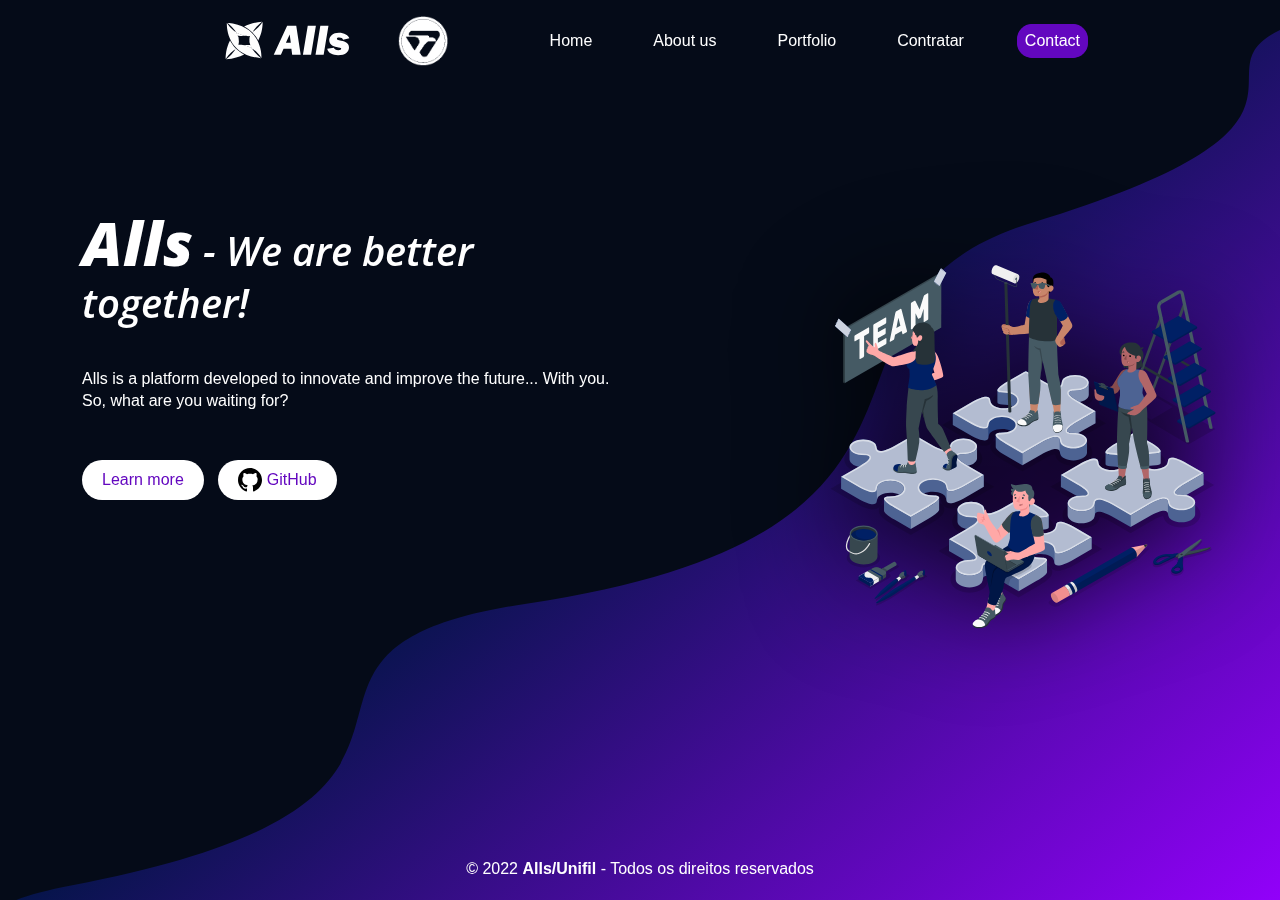
==== commit bc660815: "test" ====
--- a/index.html
+++ b/index.html
@@ -1,110 +1,109 @@
 <!DOCTYPE html>
 <html lang="en">
+
 <head>
-    <meta charset="utf-8">
-    <meta name="viewport" content="width=device-width, initial-scale=1.0">
-    <meta name="description" content="">
-    <meta name="author" content="">
-    <title>Alls - We are better together!</title>
-	
-	<!-- core CSS -->
+  <meta charset="utf-8">
+  <meta name="viewport" content="width=device-width, initial-scale=1.0">
+  <meta name="description" content="">
+  <meta name="author" content="">
+  <title>Alls - We are better together!</title>
 
-    <link href="css/bootstrap.min.css" rel="stylesheet">
-    <link href="css/font-awesome.min.css" rel="stylesheet">
-    <link href="css/animate.min.css" rel="stylesheet">
-    <link href="css/prettyPhoto.css" rel="stylesheet">
-    <link href="css/main.css" rel="stylesheet">
-    <link href="css/responsive.css" rel="stylesheet"> 
+  <!-- core CSS -->
 
-   
-    <link rel="shortcut icon" href="/images/icon.svg" type="image/x-icon">
-</head><!--/head-->
+  <link href="css/bootstrap.min.css" rel="stylesheet">
+  <link href="css/font-awesome.min.css" rel="stylesheet">
+  <link href="css/animate.min.css" rel="stylesheet">
+  <link href="css/prettyPhoto.css" rel="stylesheet">
+  <link href="css/main.css" rel="stylesheet">
+  <link href="css/responsive.css" rel="stylesheet">
+
+
+
+  <link rel="shortcut icon" href="/images/icon.svg" type="image/x-icon">
+</head>
+<!--/head-->
 
 <body class="homepage">
 
-    <header id="header">
- 
-        <nav class="navbar navbar-expand-lg navbar-dark">
-            <div class="container-fluid">
-                <a class="navbar-brand" href="index.html">
-                  <img src="/images/Logo Branca.svg" width="200"  alt="">
-                  <img src="/images/logoUnifil.png" height="50"  alt="">
-                </a>
-              <div class="collapse navbar-collapse navbar-inverse" id="navbarSupportedContent">
-                <ul class="navbar-nav ms-auto mb-2 mb-lg-0">
-                  <li class="nav-item">
-                    <a class="nav-link" aria-current="page" href="index.html">Home</a>
-                  </li>
-                  <li class="nav-item navbar-inverse">
-                    <a class="nav-link" href="about-us.html">About us</a>
-                  </li>
-                  <li class="nav-item navbar-inverse">
-                    <a class="nav-link" href="portfolio.html">Portfolio</a>
-                  </li>
-                   <!--
-                    <li class="nav-item dropdown navbar-inverse">
-                        <a class="nav-link dropdown-toggle" href="blog-item.html" id="navbarDropdown" role="button" data-bs-toggle="dropdown" aria-expanded="false">
-                        Blog
-                        </a>
-                        <ul class="dropdown-menu" aria-labelledby="navbarDropdown">
-                        <li><a class="dropdown-item" href="blog-item.html">Recent articles</a></li>
-                        <li><a class="dropdown-item" href="blog-item.html">Academic subjects</a></li>
-                        <li><hr class="dropdown-divider"></li>
-                        <li><a class="dropdown-item" href="blog-item.html">All subjects</a></li>
-                        </ul>
-                    </li>
-                  -->
+  <header id="header">
 
-                  <li class="navbar-inverse navbar-nav active">
-                    <a class="nav-link active" href="contact-us.html ">Contact</a>
-                  </li>
-                </ul>
-              </div>
+    <nav class="navbar navbar-expand-lg navbar-dark">
+      <div class="container-fluid">
+        <a class="navbar-brand" href="index.html">
+          <img src="/images/Logo Branca.svg" width="200" alt="">
+          <img src="/images/logoUnifil.png" height="50" alt="">
+        </a>
+        <div class="collapse navbar-collapse navbar-inverse" id="navbarSupportedContent">
+          <ul class="navbar-nav ms-auto mb-2 mb-lg-0">
+            <li class="nav-item">
+              <a class="nav-link" aria-current="page" href="index.html">Home</a>
+            </li>
+            <li class="nav-item navbar-inverse">
+              <a class="nav-link" href="about-us.html">About us</a>
+            </li>
+            <li class="nav-item navbar-inverse">
+              <a class="nav-link" href="portfolio.html">Portfolio</a>
+            </li>
+            <li class="nav-item navbar-inverse">
+              <a class="nav-link" href="portfolio.html">Contratar</a>
+            </li>
+            <li class="navbar-inverse navbar-nav active">
+              <a class="nav-link active" href="contact-us.html ">Contact</a>
+            </li>
+          </ul>
+        </div>
+      </div>
+      <!-- </nav>-->
+
+  </header>
+  <!--/header-->
+
+
+  <section class="view intro-2 rgba-gradient">
+    <div class="full-bg-img mask">
+      <div class="container flex-center">
+        <div class="row flex-center pt-5 mt-3 w-100">
+          <div class="col-md-6 text-md-left margins">
+            <div class="white-text">
+              <h1 class="h1-responsive wow fadeInLeft" data-wow-delay="0.3s" style="font-style: italic;"> <b
+                  style="font-size: 60px;">Alls</b> - We are better together!</h1>
+              <br>
+              <p class="wow fadeInLeft" data-wow-delay="0.3s">
+                Alls is a platform developed to innovate and improve the future... With you.
+                <br>
+                So, what are you waiting for?
+              </p>
+              <br>
+              <a class="btn btn-primary wow fadeInLeft waves-light" data-wow-delay="0.3s" mdbWavesEffect href=""
+                role="button">Learn more</a>
+              <a class="btn btn-primary wow fadeInLeft waves-light" data-wow-delay="0.3s" mdbWavesEffect href=""
+                role="button" style="margin-left: 10px;"> <img src="/images/git-icon.svg" alt=""> GitHub</a>
             </div>
-        <!-- </nav>-->
+          </div>
+        </div>
+      </div>
+    </div>
+  </section>
 
-    </header><!--/header-->
-
- 
-    <section class="view intro-2 rgba-gradient">
-      <div class="full-bg-img mask">
-          <div class="container flex-center">
-              <div class="row flex-center pt-5 mt-3 w-100">
-                  <div class="col-md-6 text-md-left margins">
-                      <div class="white-text">
-                          <h1 class="h1-responsive wow fadeInLeft" data-wow-delay="0.3s" style="font-style: italic;"> <b style="font-size: 60px;">Alls</b> - We are better together!</h1>
-                              <br>
-                              <p class="wow fadeInLeft" data-wow-delay="0.3s">
-                                Alls is a platform developed to innovate and improve the future... With you.
-                                <br>
-                                So, what are you waiting for?
-                              </p>
-                              <br>
-                              <a class="btn btn-primary wow fadeInLeft waves-light" data-wow-delay="0.3s" mdbWavesEffect href="" role="button">Learn more</a>
-                              <a class="btn btn-primary wow fadeInLeft waves-light" data-wow-delay="0.3s" mdbWavesEffect href="" role="button" style="margin-left: 10px;"> <img src="/images/git-icon.svg" alt=""> GitHub</a>
-                      </div>
-                  </div>
-              </div>
-          </div>
-      </div>
-    </section>
-
-    <div class="wow fadeInRight" data-wow-delay="0.3s">
-      <img  class="background-anime" src="/images/background-anime.svg" alt="">
-    </div>
+  <div class="wow fadeInRight" data-wow-delay="0.3s">
+    <img class="background-anime" src="/images/background-anime.svg" alt="">
+  </div>
 
   <div class="footer-home">
-    <p class="footer-home">© 2022 <a href="https://unifil.br/"> <b> Alls/Unifil</b> </a> - Todos os direitos reservados</p>
-  </div>  
-  
-    <script src="js/html5shiv.js"></script>
-    <script src="js/respond.min.js"></script>   
-    <script src="js/jquery.js"></script>
-    <script src="js/bootstrap.min.js"></script>
-    <script src="js/jquery.prettyPhoto.js"></script>
-    <script src="js/jquery.isotope.min.js"></script>
-    <script src="js/main.js"></script>
-    <script src="js/wow.min.js"></script>
+    <p class="footer-home">© 2022 <a href="https://unifil.br/"> <b> Alls/Unifil</b> </a> - Todos os direitos reservados
+    </p>
+  </div>
+
+  <script src="js/html5shiv.js"></script>
+  <script src="js/respond.min.js"></script>
+  <script src="js/jquery.js"></script>
+  <script src="js/bootstrap.min.js"></script>
+  <script src="js/jquery.prettyPhoto.js"></script>
+  <script src="js/jquery.isotope.min.js"></script>
+  <script src="js/main.js"></script>
+  <script src="js/wow.min.js"></script>
+
 
 </body>
-</html>
+
+</html>--- a/css/main.css
+++ b/css/main.css
@@ -207,8 +207,6 @@
 .center {
   text-align: center;
   padding-bottom: 55px;
-  margin-left: 15%;
-  margin-right: 15%;
 }
 
 .center-form {
@@ -562,7 +560,11 @@
 }
 
 .accordion h2{
-  margin-bottom: 25px;
+  margin-bottom: 1px;
+}
+
+.accordion-body {
+  background: #050b18;
 }
 
 .panel-default{
@@ -904,7 +906,13 @@
 }
 
 .accordion-item {
-  margin-bottom: 1%;
+  background-color: #6307bf;
+  border: none !important;
+}
+
+.accordion-button {
+   color: #fff;
+   background: #050b18 !important;
 }
 
 .accordion-button-sub {
@@ -1398,3 +1406,4 @@
   color: white;
   text-align: center!important;
 }
+
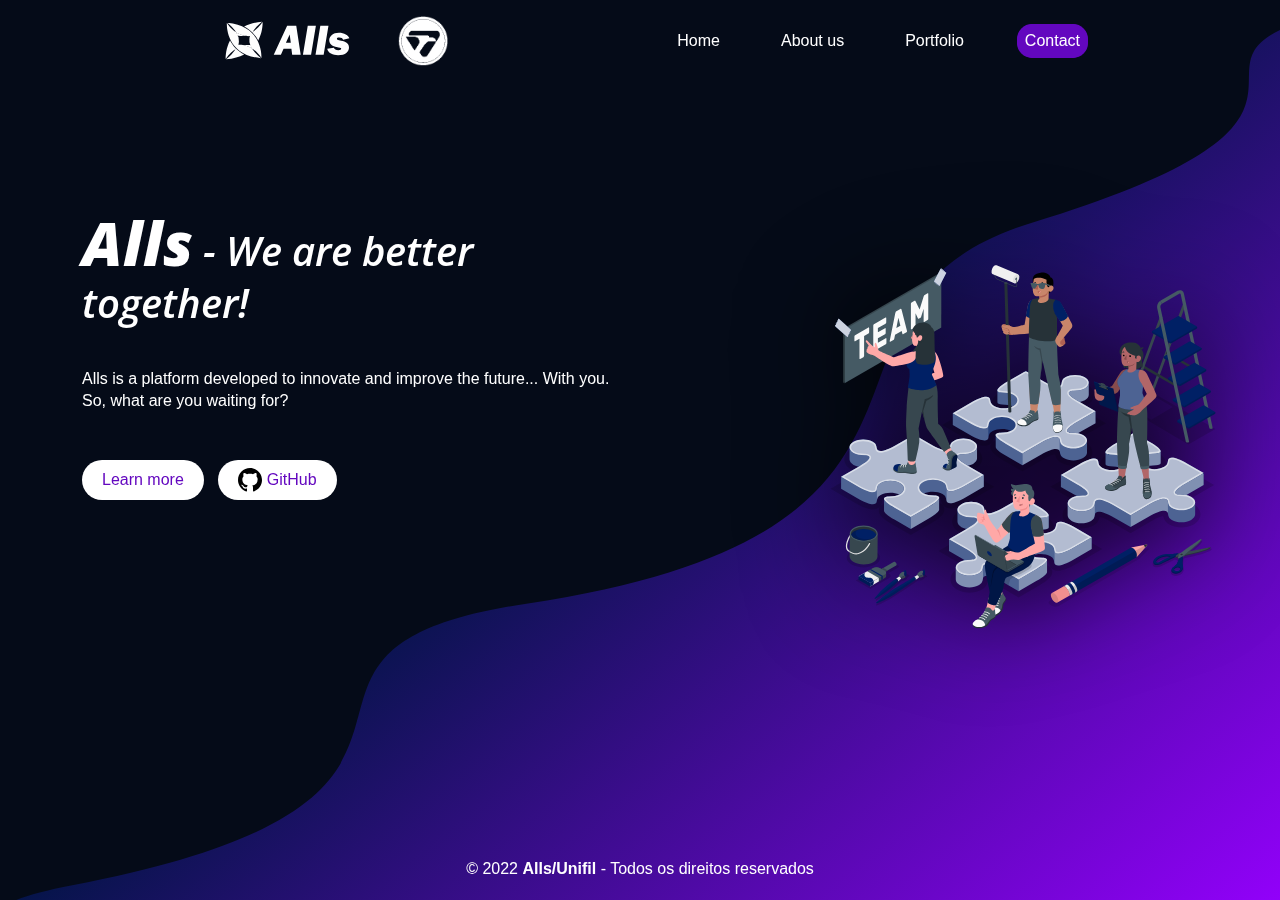
==== commit 98a4b864: "fix" ====
--- a/index.html
+++ b/index.html
@@ -16,8 +16,6 @@
   <link href="css/prettyPhoto.css" rel="stylesheet">
   <link href="css/main.css" rel="stylesheet">
   <link href="css/responsive.css" rel="stylesheet">
-
-
 
   <link rel="shortcut icon" href="/images/icon.svg" type="image/x-icon">
 </head>
@@ -44,9 +42,6 @@
             <li class="nav-item navbar-inverse">
               <a class="nav-link" href="portfolio.html">Portfolio</a>
             </li>
-            <li class="nav-item navbar-inverse">
-              <a class="nav-link" href="portfolio.html">Contratar</a>
-            </li>
             <li class="navbar-inverse navbar-nav active">
               <a class="nav-link active" href="contact-us.html ">Contact</a>
             </li>
@@ -57,7 +52,6 @@
 
   </header>
   <!--/header-->
-
 
   <section class="view intro-2 rgba-gradient">
     <div class="full-bg-img mask">
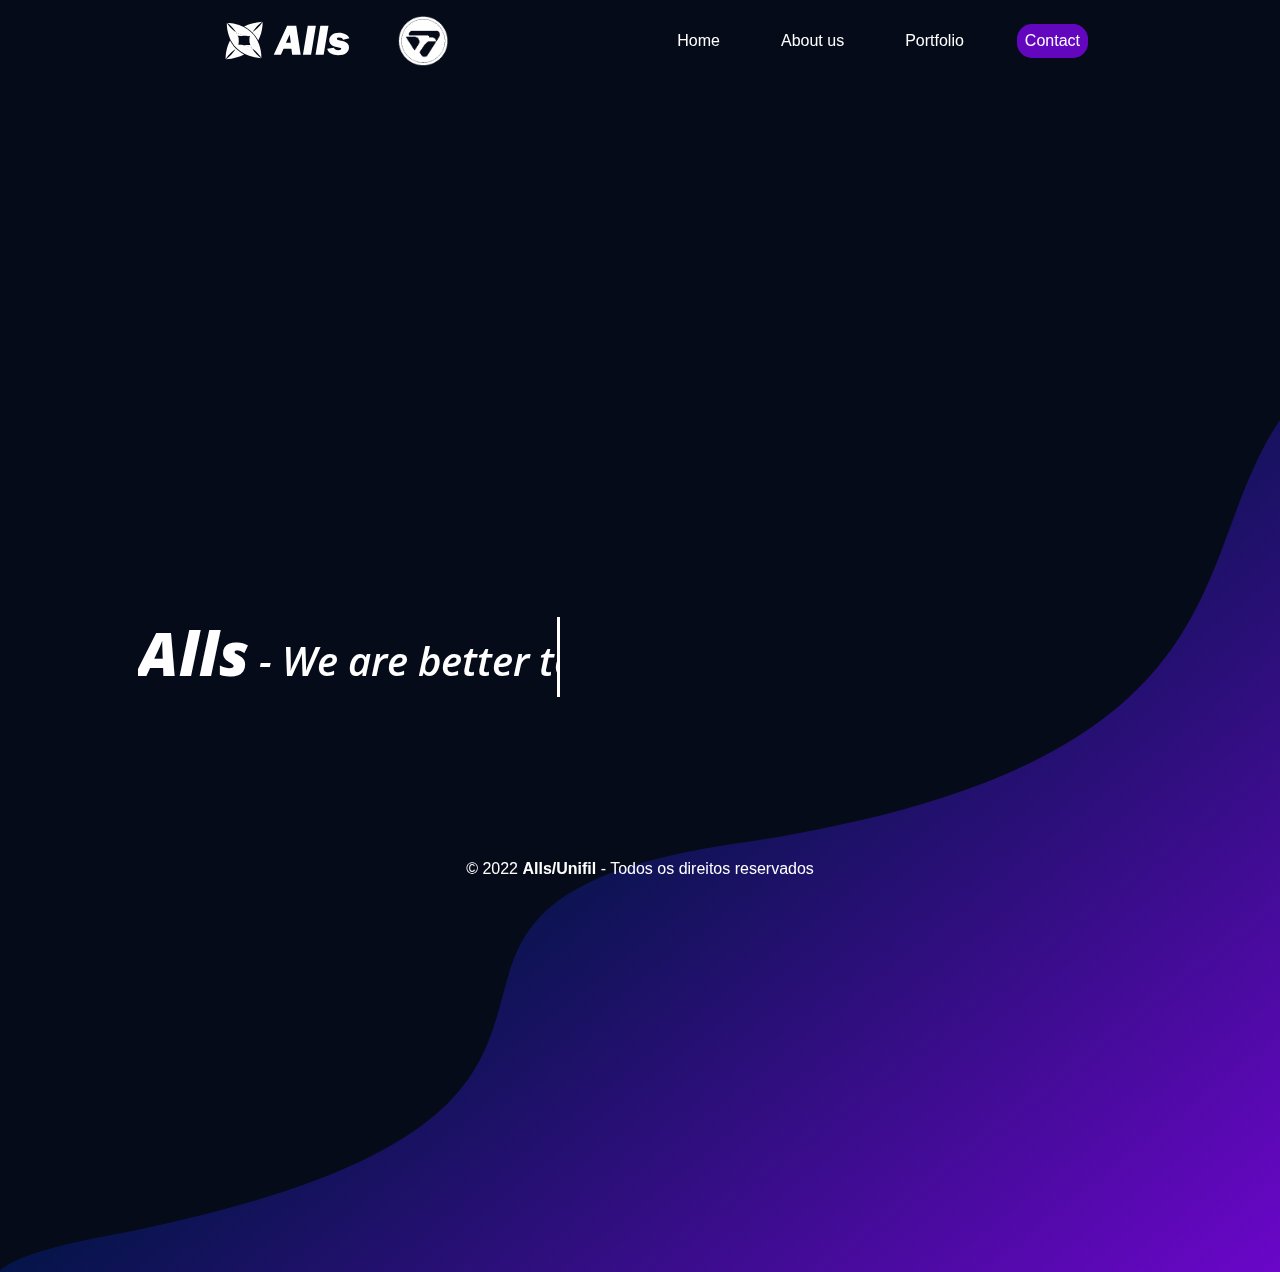
==== commit 7b54d050: "add" ====
--- a/index.html
+++ b/index.html
@@ -59,8 +59,13 @@
         <div class="row flex-center pt-5 mt-3 w-100">
           <div class="col-md-6 text-md-left margins">
             <div class="white-text">
-              <h1 class="h1-responsive wow fadeInLeft" data-wow-delay="0.3s" style="font-style: italic;"> <b
-                  style="font-size: 60px;">Alls</b> - We are better together!</h1>
+              <div class="wrapper">
+                <div class="typing-demo">
+                  <h1 class="h1-responsive wow fadeInLeft" data-wow-delay="0.3s" style="font-style: italic;"> <b
+                    style="font-size: 60px;">Alls</b> - We are better together!</h1>
+                </div>
+            </div>
+              
               <br>
               <p class="wow fadeInLeft" data-wow-delay="0.3s">
                 Alls is a platform developed to innovate and improve the future... With you.
--- a/css/main.css
+++ b/css/main.css
@@ -11,6 +11,35 @@
   color:#4e4e4e;
   line-height: 22px;
   resize: both;
+}
+
+.wrapper {
+  height: 100vh;
+  /*This part is important for centering*/
+  display: grid;
+  place-items: center;
+}
+
+.typing-demo {
+  width: 22ch;
+  animation: typing 2s steps(22), blink .5s step-end infinite alternate;
+  white-space: nowrap;
+  overflow: hidden;
+  border-right: 3px solid;
+  font-family: monospace;
+  font-size: 2em;
+}
+
+@keyframes typing {
+  from {
+    width: 0
+  }
+}
+    
+@keyframes blink {
+  50% {
+    border-color: transparent
+  }
 }
 
 .nav-link {
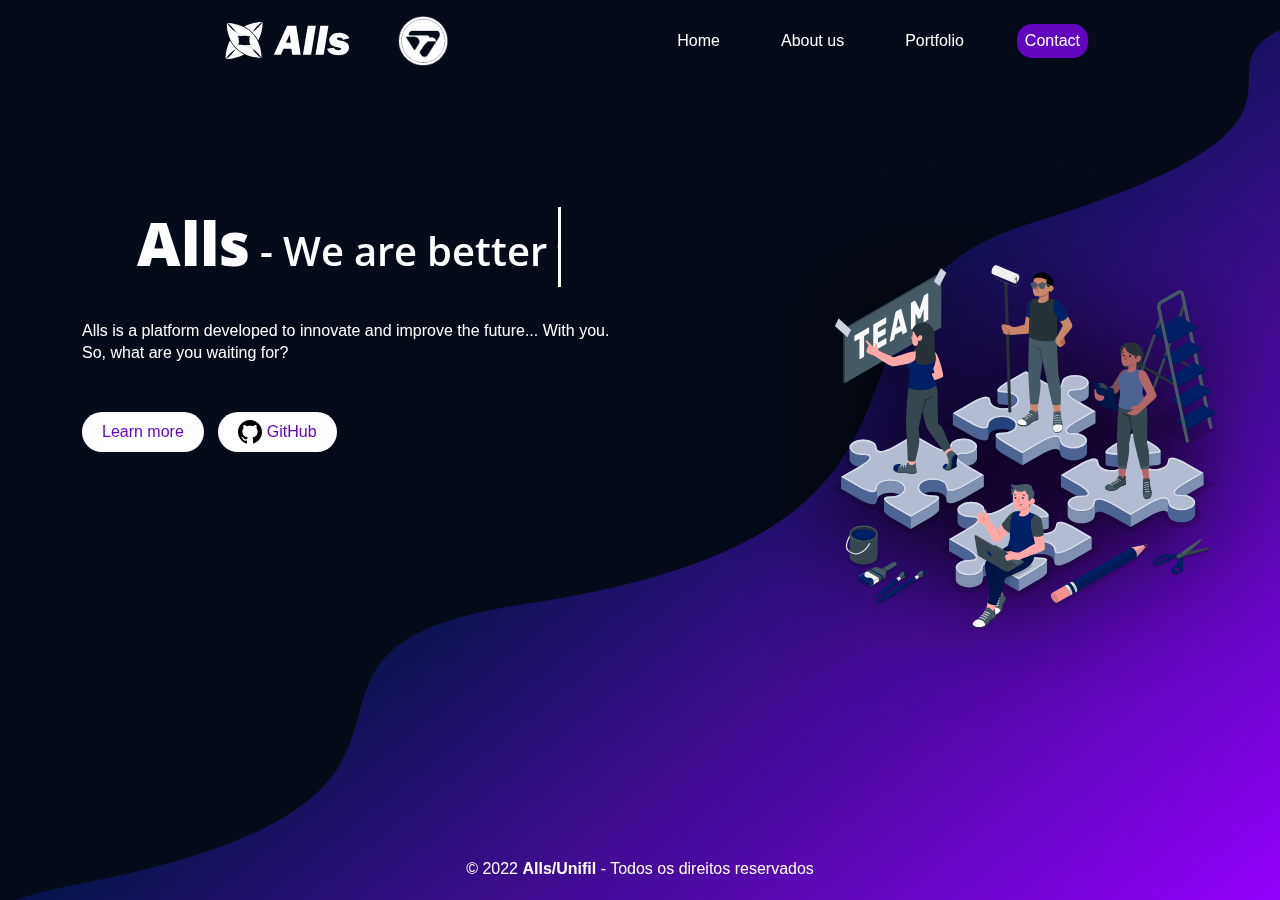
==== commit 98b191bd: "fix" ====
--- a/index.html
+++ b/index.html
@@ -61,8 +61,7 @@
             <div class="white-text">
               <div class="wrapper">
                 <div class="typing-demo">
-                  <h1 class="h1-responsive wow fadeInLeft" data-wow-delay="0.3s" style="font-style: italic;"> <b
-                    style="font-size: 60px;">Alls</b> - We are better together!</h1>
+                  <h1> <b style="font-size: 60px;">Alls</b> - We are better together!</h1>
                 </div>
             </div>
               
--- a/css/main.css
+++ b/css/main.css
@@ -14,9 +14,7 @@
 }
 
 .wrapper {
-  height: 100vh;
   /*This part is important for centering*/
-  display: grid;
   place-items: center;
 }
 
@@ -71,6 +69,16 @@
 }
 
 .homepage {
+  background-image: url(/images/background-home.svg);
+  width: 100%;
+  height: 100%;
+  margin-bottom: 0px;
+  right: 0;
+  background-size: cover;
+  background-repeat: no-repeat;
+}
+
+.about {
   background-image: url(/images/background-home.svg);
   width: 100%;
   height: 100%;
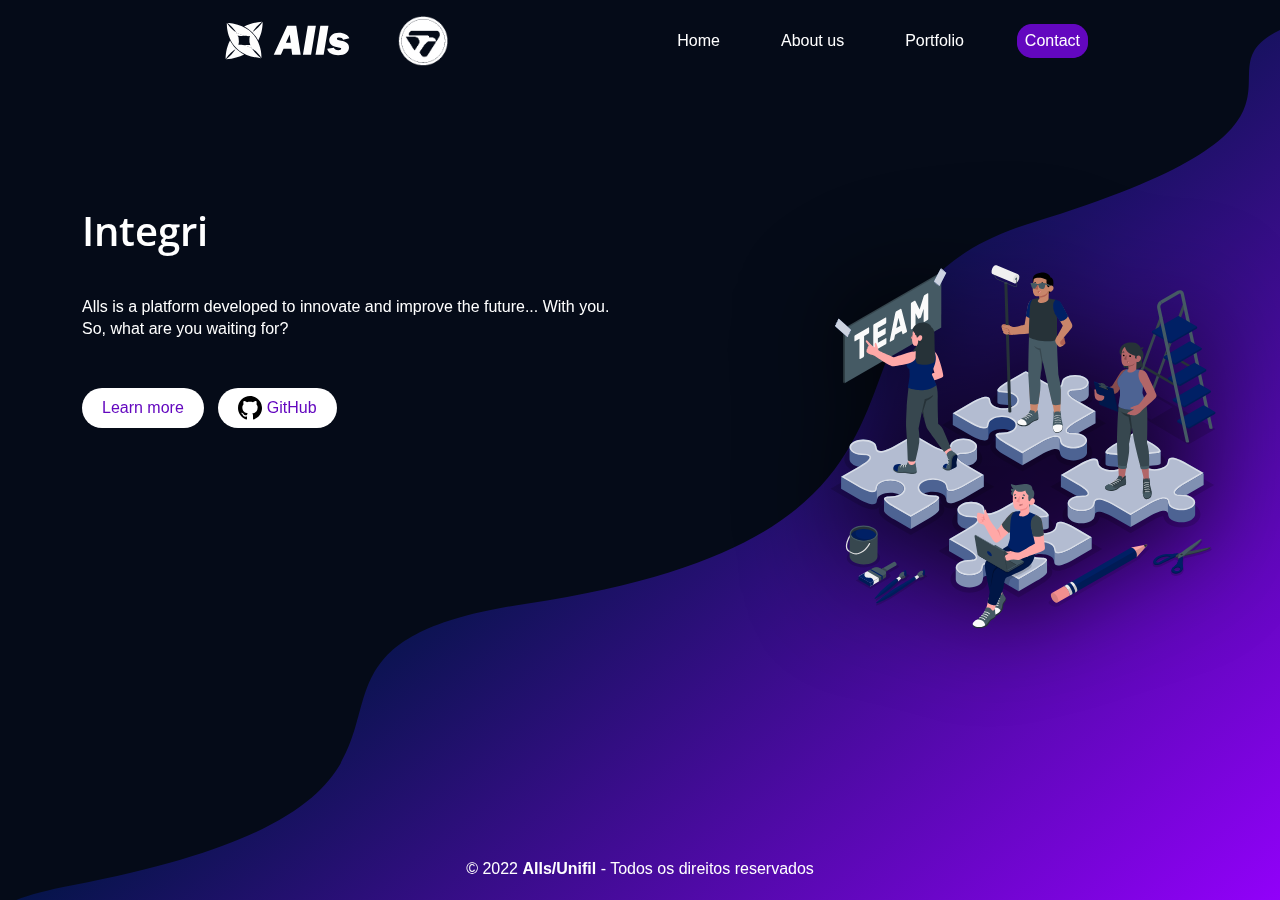
==== commit 9b6436cf: "fix" ====
--- a/index.html
+++ b/index.html
@@ -60,11 +60,10 @@
           <div class="col-md-6 text-md-left margins">
             <div class="white-text">
               <div class="wrapper">
-                <div class="typing-demo">
+                <div>
                   <h1> <b style="font-size: 60px;">Alls</b> - We are better together!</h1>
                 </div>
             </div>
-              
               <br>
               <p class="wow fadeInLeft" data-wow-delay="0.3s">
                 Alls is a platform developed to innovate and improve the future... With you.
--- a/css/main.css
+++ b/css/main.css
@@ -13,30 +13,10 @@
   resize: both;
 }
 
-.wrapper {
-  /*This part is important for centering*/
-  place-items: center;
-}
-
-.typing-demo {
-  width: 22ch;
-  animation: typing 2s steps(22), blink .5s step-end infinite alternate;
-  white-space: nowrap;
-  overflow: hidden;
-  border-right: 3px solid;
-  font-family: monospace;
-  font-size: 2em;
-}
-
-@keyframes typing {
-  from {
-    width: 0
-  }
-}
-    
-@keyframes blink {
+
+@keyframes caret {
   50% {
-    border-color: transparent
+    border-color: transparent;
   }
 }
 
@@ -79,7 +59,17 @@
 }
 
 .about {
-  background-image: url(/images/background-home.svg);
+  background-image: url(/images/Vector\ 1.svg);
+  width: 100%;
+  height: 100%;
+  margin-bottom: 0px;
+  right: 0;
+  background-size: cover;
+  background-repeat: no-repeat;
+}
+
+.contact {
+  background-image: url(/images/contact.svg);
   width: 100%;
   height: 100%;
   margin-bottom: 0px;
